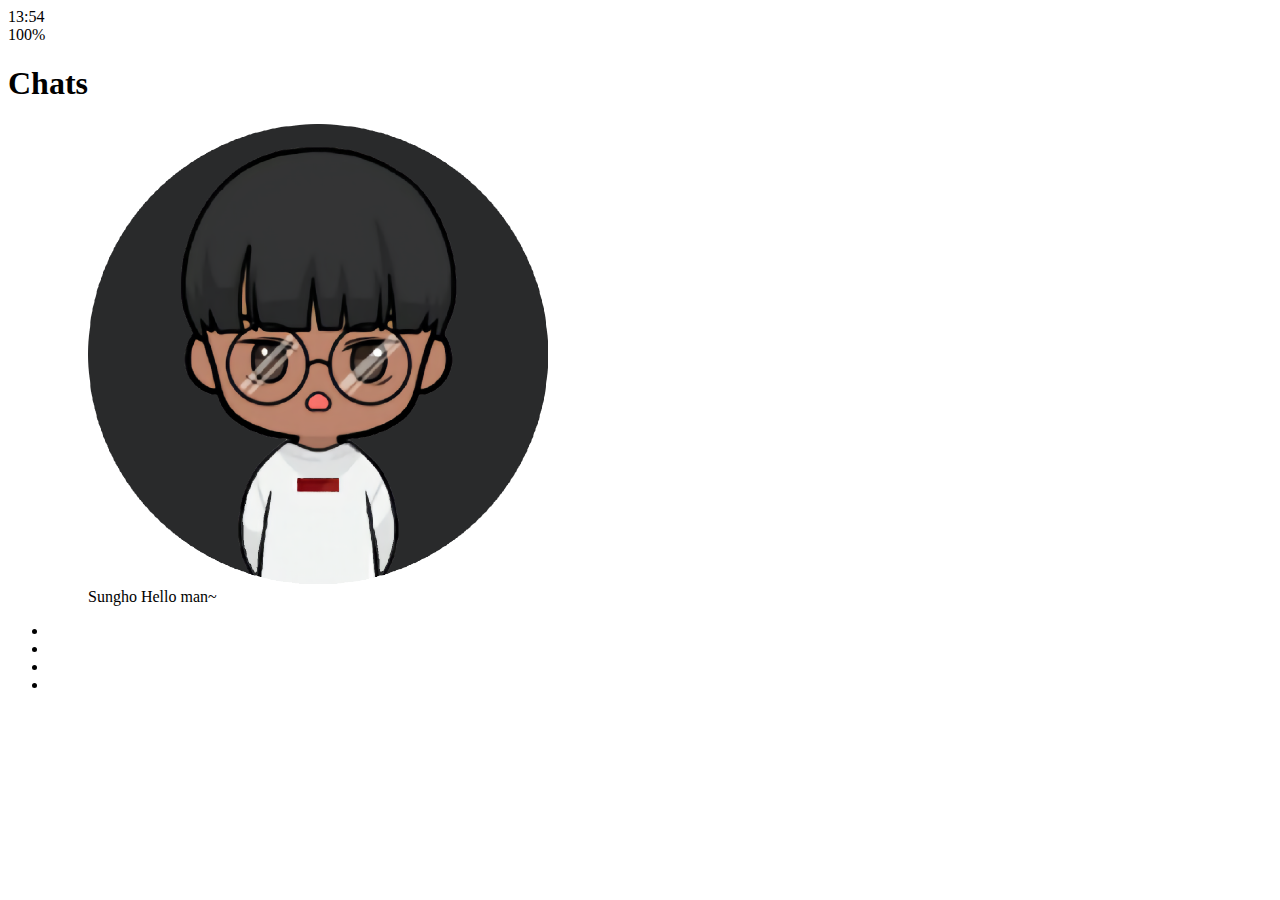
==== index.html @ 4bf6b584 "Chat Screen" ====
<!DOCTYPE html>
<html lang="en">
  <head>
    <meta charset="UTF-8" />
    <meta name="viewport" content="width=device-width, initial-scale=1.0" />
    <meta http-equiv="X-UA-Compatible" content="ie=edge" />
    <!--fontawesome!-->
    <link
      rel="stylesheet"
      href="https://use.fontawesome.com/releases/v5.8.1/css/all.css"
      integrity="sha384-50oBUHEmvpQ+1lW4y57PTFmhCaXp0ML5d60M1M7uH2+nqUivzIebhndOJK28anvf"
      crossorigin="anonymous"
    />
    <title>Chats | Kakao Clone</title>
  </head>
  <body>
    <div class="status-bar">
      <div class="status-bar__column">
        <span class="status-bar__clock">13:54</span>
      </div>
      <div class="status-bar__column">
        <i class="far fa-clock"></i>
        <i class="fas fa-wifi"></i>
        <i class="fas fa-volume-mute"></i>
        <span class="status-bar__battery-level">100%</span>
        <i class="fas fa-battery-full"></i>
      </div>
    </div>
    <header class="header">
      <div class="header__header-column">
        <h1 class="header__title">Chats</h1>
      </div>
      <div class="header__header-column">
        <span class="header__icon">
          <i class="fas fa-search"></i>
        </span>
        <span class="header__icon">
          <i class="far fa-comment"></i>
        </span>
        <span class="header__icon">
          <i class="fas fa-cog"></i>
        </span>
      </div>
    </header>
    <main class="chats">
      <ul class="chats__list">
        <ul class="chats__chat chat">
          <div class="chat__column">
            <img src="images/avatar.png" alt="" class="chat__avater" />
            <div class="chat__content">
              <span class="chat__username">
                Sungho
              </span>
              <span class="chat__preview">Hello man~</span>
            </div>
          </div>
          <div class="chat__column">
            <div class="chat__timestamp"></div>
          </div>
        </ul>
      </ul>
    </main>
    <nav class="nav">
      <ul class="nav__list">
        <li class="nav__list-item">
          <a href="./friends.html" class="nav__list-link">
            <i class="far fa-user"></i>
          </a>
        </li>
        <li class="nav__list-item">
          <a href="./index.html" class="nav__list-link">
            <i class="fas fa-comment"></i>
          </a>
        </li>
        <li class="nav__list-item">
          <a href="./find.html" class="nav__list-link">
            <i class="fas fa-search"></i>
          </a>
        </li>
        <li class="nav__list-item">
          <a href="./more.html" class="nav__list-link">
            <i class="fas fa-ellipsis-h"></i>
          </a>
        </li>
      </ul>
    </nav>
  </body>
</html>
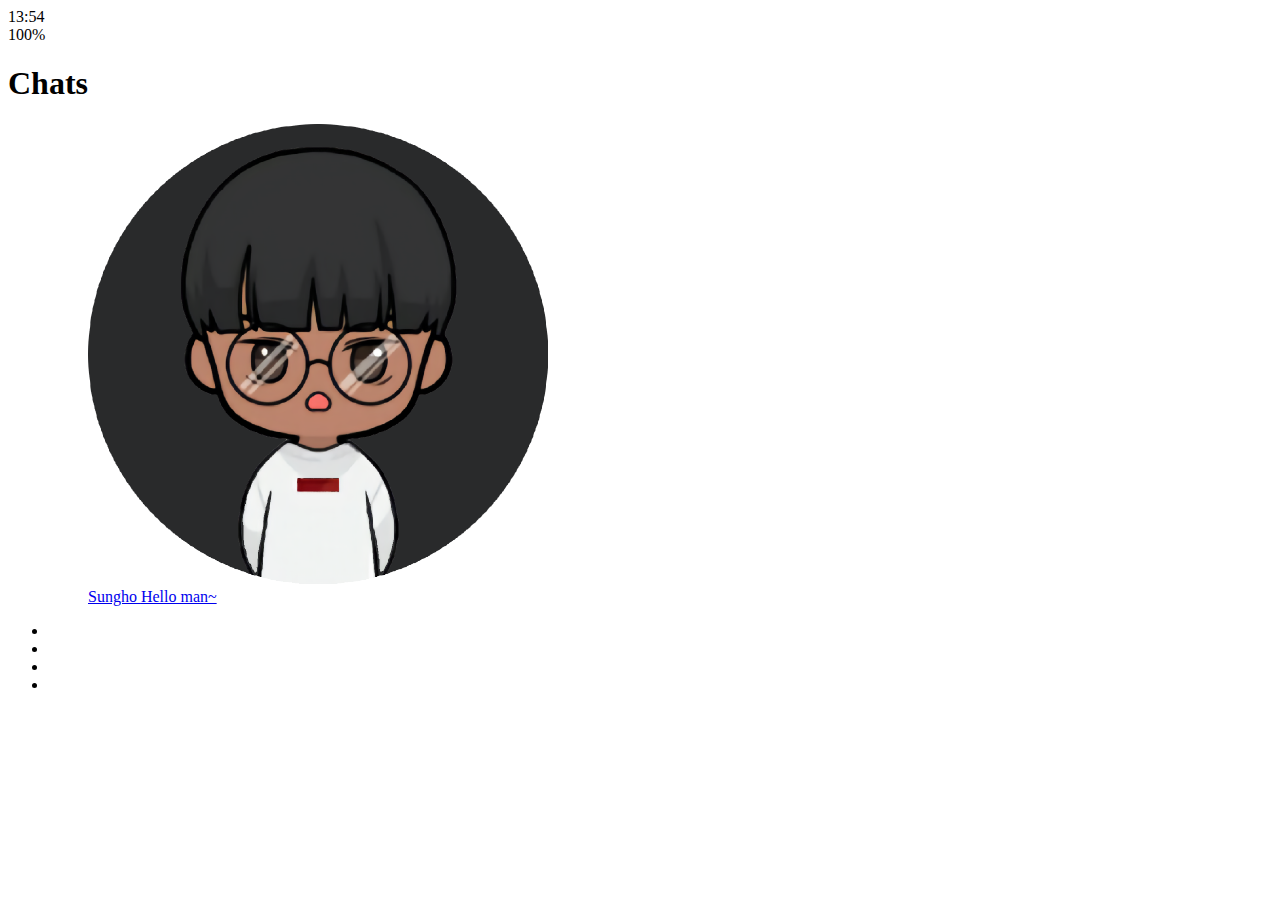
==== commit 7b21862f: "chat & index update" ====
--- a/index.html
+++ b/index.html
@@ -45,18 +45,24 @@
     <main class="chats">
       <ul class="chats__list">
         <ul class="chats__chat chat">
-          <div class="chat__column">
-            <img src="images/avatar.png" alt="" class="chat__avater" />
-            <div class="chat__content">
-              <span class="chat__username">
-                Sungho
-              </span>
-              <span class="chat__preview">Hello man~</span>
+          <a href="./chat.html">
+            <div class="chat__column">
+              <img
+                src="images/avatar.png"
+                alt=""
+                class="chat__avater g-avatar"
+              />
+              <div class="chat__content">
+                <span class="chat__username">
+                  Sungho
+                </span>
+                <span class="chat__preview">Hello man~</span>
+              </div>
             </div>
-          </div>
-          <div class="chat__column">
-            <div class="chat__timestamp"></div>
-          </div>
+            <div class="chat__column">
+              <div class="chat__timestamp"></div>
+            </div>
+          </a>
         </ul>
       </ul>
     </main>
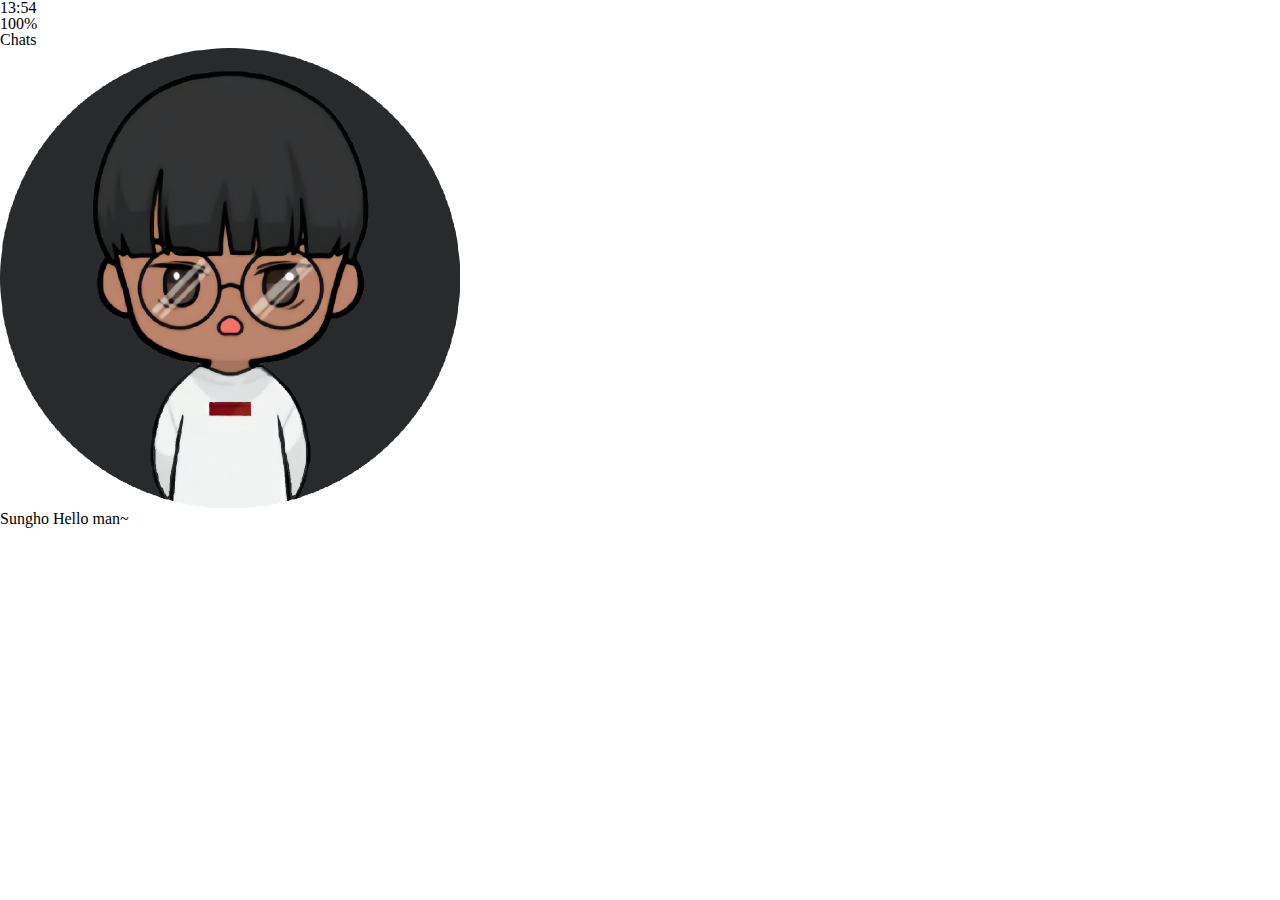
==== commit 4fcc29f0: "reset css" ====
--- a/index.html
+++ b/index.html
@@ -11,6 +11,7 @@
       integrity="sha384-50oBUHEmvpQ+1lW4y57PTFmhCaXp0ML5d60M1M7uH2+nqUivzIebhndOJK28anvf"
       crossorigin="anonymous"
     />
+    <link rel="stylesheet" href="./css/styles.css" />
     <title>Chats | Kakao Clone</title>
   </head>
   <body>
@@ -45,24 +46,18 @@
     <main class="chats">
       <ul class="chats__list">
         <ul class="chats__chat chat">
-          <a href="./chat.html">
-            <div class="chat__column">
-              <img
-                src="images/avatar.png"
-                alt=""
-                class="chat__avater g-avatar"
-              />
-              <div class="chat__content">
-                <span class="chat__username">
-                  Sungho
-                </span>
-                <span class="chat__preview">Hello man~</span>
-              </div>
+          <div class="chat__column">
+            <img src="images/avatar.png" alt="" class="chat__avater g-avatar" />
+            <div class="chat__content">
+              <span class="chat__username">
+                Sungho
+              </span>
+              <span class="chat__preview">Hello man~</span>
             </div>
-            <div class="chat__column">
-              <div class="chat__timestamp"></div>
-            </div>
-          </a>
+          </div>
+          <div class="chat__column">
+            <div class="chat__timestamp"></div>
+          </div>
         </ul>
       </ul>
     </main>
--- a/css/styles.css
+++ b/css/styles.css
@@ -0,0 +1 @@
+@import "./reset.css";
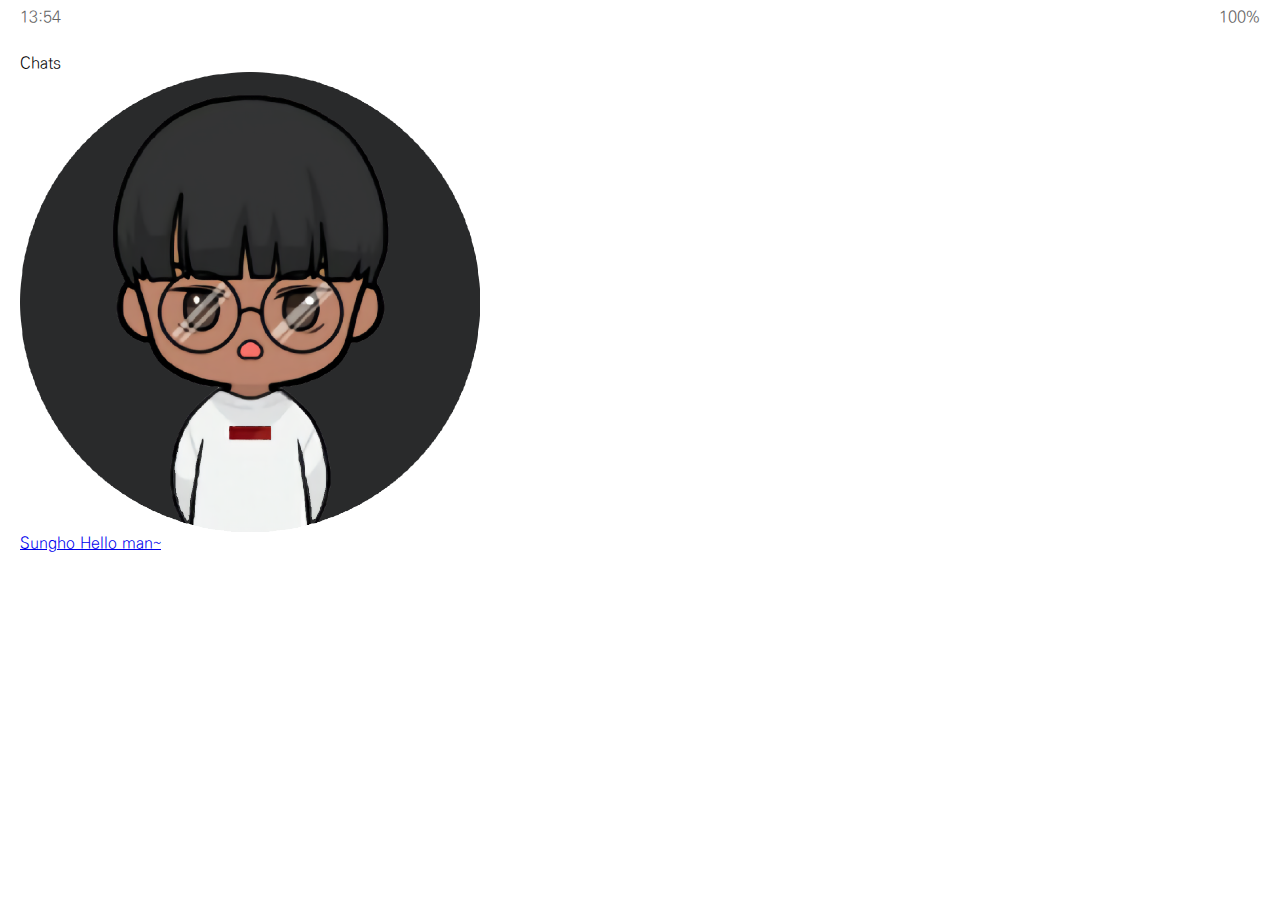
==== commit 22b44ffb: "Merge branch 'develop' of https://github.com/itlockit2/Kakao_Clone into develop" ====
--- a/index.html
+++ b/index.html
@@ -46,18 +46,24 @@
     <main class="chats">
       <ul class="chats__list">
         <ul class="chats__chat chat">
-          <div class="chat__column">
-            <img src="images/avatar.png" alt="" class="chat__avater g-avatar" />
-            <div class="chat__content">
-              <span class="chat__username">
-                Sungho
-              </span>
-              <span class="chat__preview">Hello man~</span>
+          <a href="./chat.html">
+            <div class="chat__column">
+              <img
+                src="images/avatar.png"
+                alt=""
+                class="chat__avater g-avatar"
+              />
+              <div class="chat__content">
+                <span class="chat__username">
+                  Sungho
+                </span>
+                <span class="chat__preview">Hello man~</span>
+              </div>
             </div>
-          </div>
-          <div class="chat__column">
-            <div class="chat__timestamp"></div>
-          </div>
+            <div class="chat__column">
+              <div class="chat__timestamp"></div>
+            </div>
+          </a>
         </ul>
       </ul>
     </main>
--- a/css/styles.css
+++ b/css/styles.css
@@ -1 +1,20 @@
 @import "./reset.css";
+@import "./status-bar.css";
+
+@font-face {
+  font-family: Kopub;
+  src: url("./font/KoPubWorldLight.otf") format("opentype");
+  font-weight: 450;
+}
+@font-face {
+  font-family: Kopub;
+  src: url("./font/KoPubWorldLight.otf") format("opentype");
+  font-weight: 750;
+}
+body {
+  background-color: white;
+  padding: 10px 20px;
+  color: #020202;
+  font-family: "Kopub", -apple-system, BlinkMacSystemFont, "Segoe UI", Roboto,
+    Oxygen, Ubuntu, Cantarell, "Open Sans", "Helvetica Neue", sans-serif;
+}
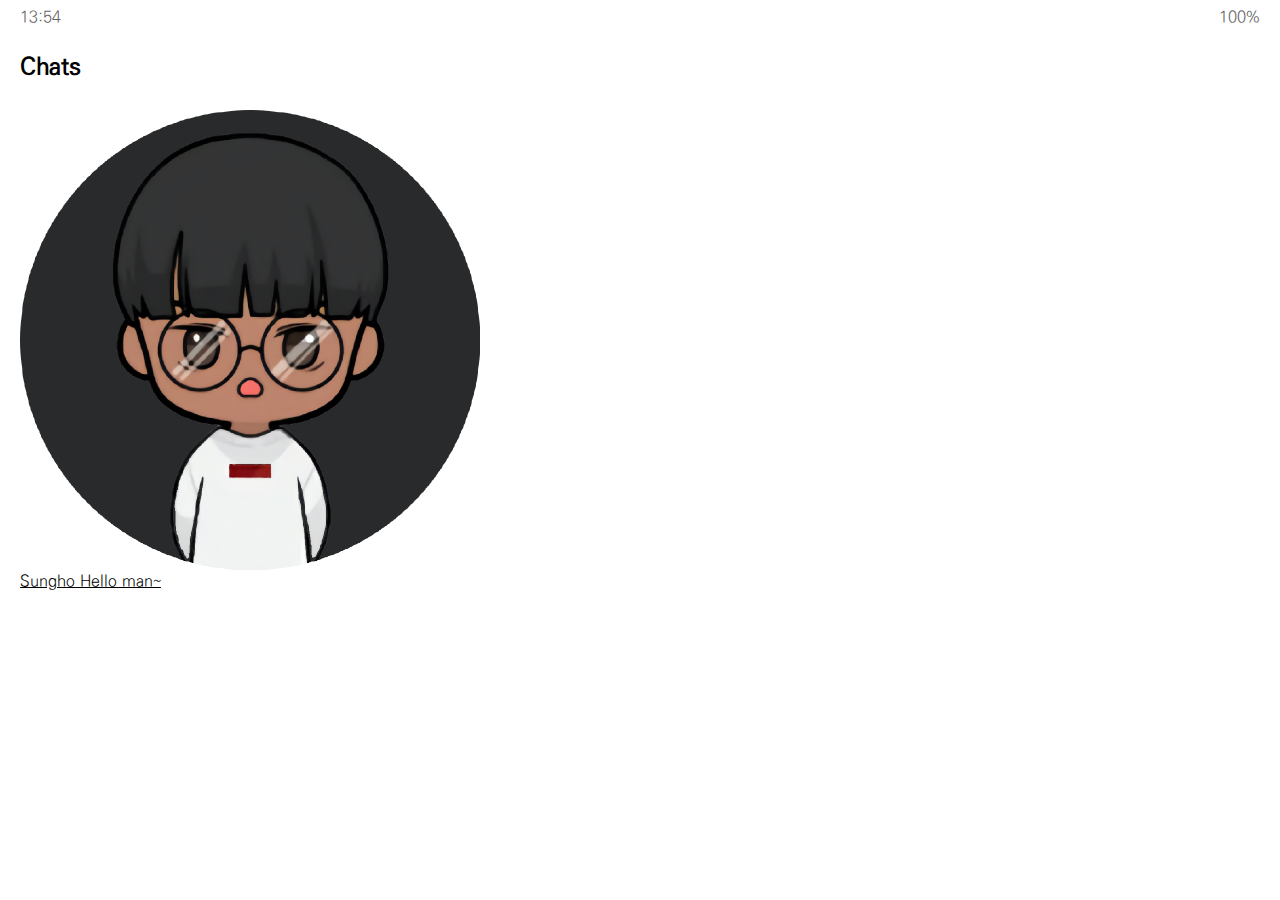
==== commit e59ee1e5: "Update header css" ====
--- a/index.html
+++ b/index.html
@@ -39,7 +39,9 @@
           <i class="far fa-comment"></i>
         </span>
         <span class="header__icon">
-          <i class="fas fa-cog"></i>
+          <a href="./settings.html">
+            <i class="fas fa-cog"></i>
+          </a>
         </span>
       </div>
     </header>
--- a/css/styles.css
+++ b/css/styles.css
@@ -1,5 +1,6 @@
 @import "./reset.css";
 @import "./status-bar.css";
+@import "./header.css";
 
 @font-face {
   font-family: Kopub;
@@ -8,7 +9,7 @@
 }
 @font-face {
   font-family: Kopub;
-  src: url("./font/KoPubWorldLight.otf") format("opentype");
+  src: url("./font/KoPubWorldBold.otf") format("opentype");
   font-weight: 750;
 }
 body {
@@ -18,3 +19,7 @@
   font-family: "Kopub", -apple-system, BlinkMacSystemFont, "Segoe UI", Roboto,
     Oxygen, Ubuntu, Cantarell, "Open Sans", "Helvetica Neue", sans-serif;
 }
+
+a {
+  color: inherit;
+}
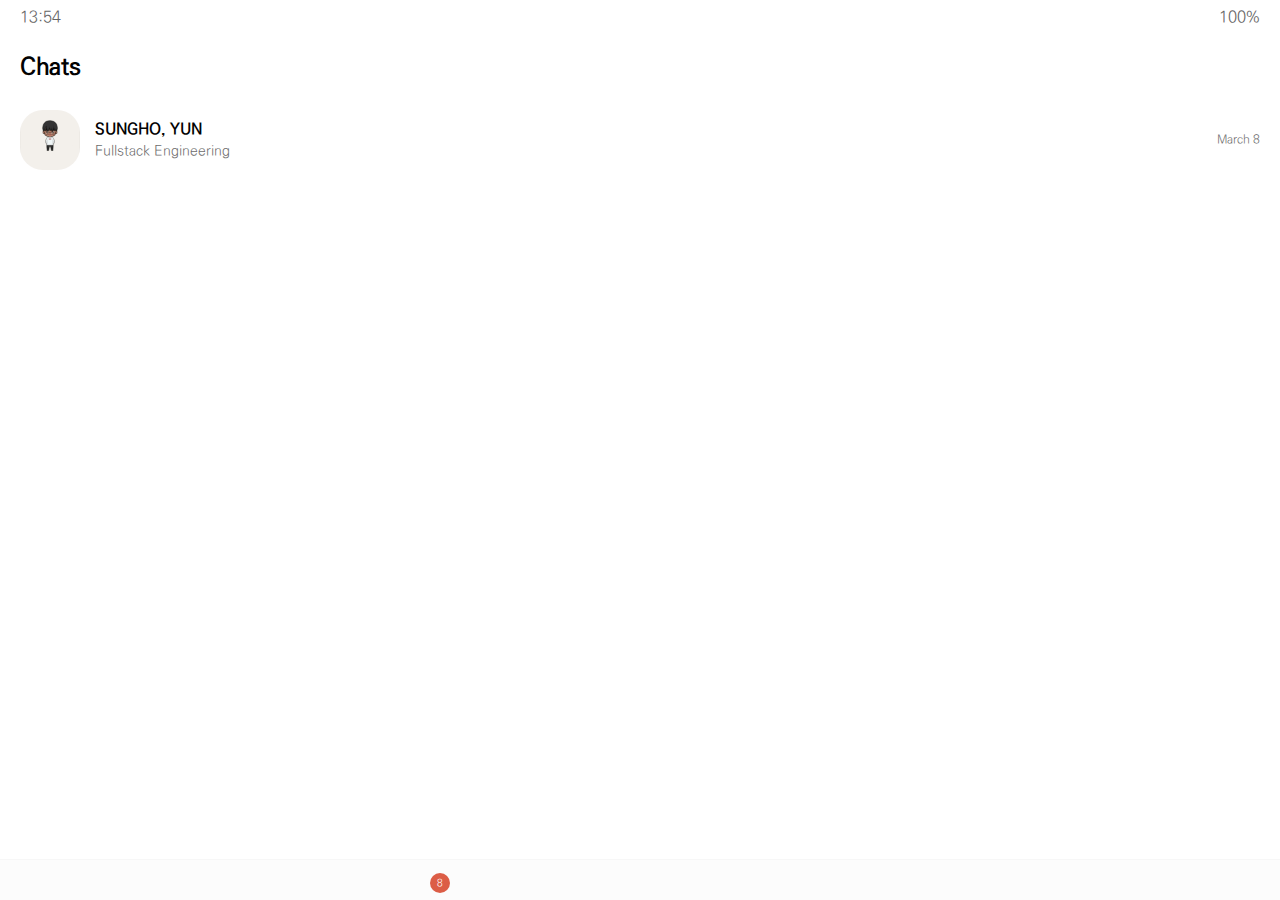
==== commit 06a0de14: "Update friends css" ====
--- a/index.html
+++ b/index.html
@@ -47,26 +47,32 @@
     </header>
     <main class="chats">
       <ul class="chats__list">
-        <ul class="chats__chat chat">
+        <li class="chats__chat chat">
           <a href="./chat.html">
-            <div class="chat__column">
-              <img
-                src="images/avatar.png"
-                alt=""
-                class="chat__avater g-avatar"
-              />
-              <div class="chat__content">
-                <span class="chat__username">
-                  Sungho
+            <div class="chats__chat friend friend--lg">
+              <div class="friend__column">
+                <img
+                  src="./images/avatar.png"
+                  alt=""
+                  class="m-avatar friend__avatar friend--lg"
+                />
+                <div class="friend__content">
+                  <span class="friend__name">
+                    SUNGHO, YUN
+                  </span>
+                  <span class="friend__bottom-text">
+                    Fullstack Engineering
+                  </span>
+                </div>
+              </div>
+              <div class="friend__column">
+                <span class="chat__timestamp">
+                  March 8
                 </span>
-                <span class="chat__preview">Hello man~</span>
               </div>
             </div>
-            <div class="chat__column">
-              <div class="chat__timestamp"></div>
-            </div>
           </a>
-        </ul>
+        </li>
       </ul>
     </main>
     <nav class="nav">
@@ -78,6 +84,7 @@
         </li>
         <li class="nav__list-item">
           <a href="./index.html" class="nav__list-link">
+            <div class="nav__badge">8</div>
             <i class="fas fa-comment"></i>
           </a>
         </li>
--- a/css/styles.css
+++ b/css/styles.css
@@ -1,17 +1,26 @@
 @import "./reset.css";
 @import "./status-bar.css";
 @import "./header.css";
+@import "./nav-bar.css";
+@import "./friend.css";
+@import "./friends.css";
 
 @font-face {
   font-family: Kopub;
   src: url("./font/KoPubWorldLight.otf") format("opentype");
   font-weight: 450;
 }
+
 @font-face {
   font-family: Kopub;
   src: url("./font/KoPubWorldBold.otf") format("opentype");
   font-weight: 750;
 }
+
+* {
+  box-sizing: border-box;
+}
+
 body {
   background-color: white;
   padding: 10px 20px;
@@ -22,4 +31,5 @@
 
 a {
   color: inherit;
+  text-decoration: none;
 }
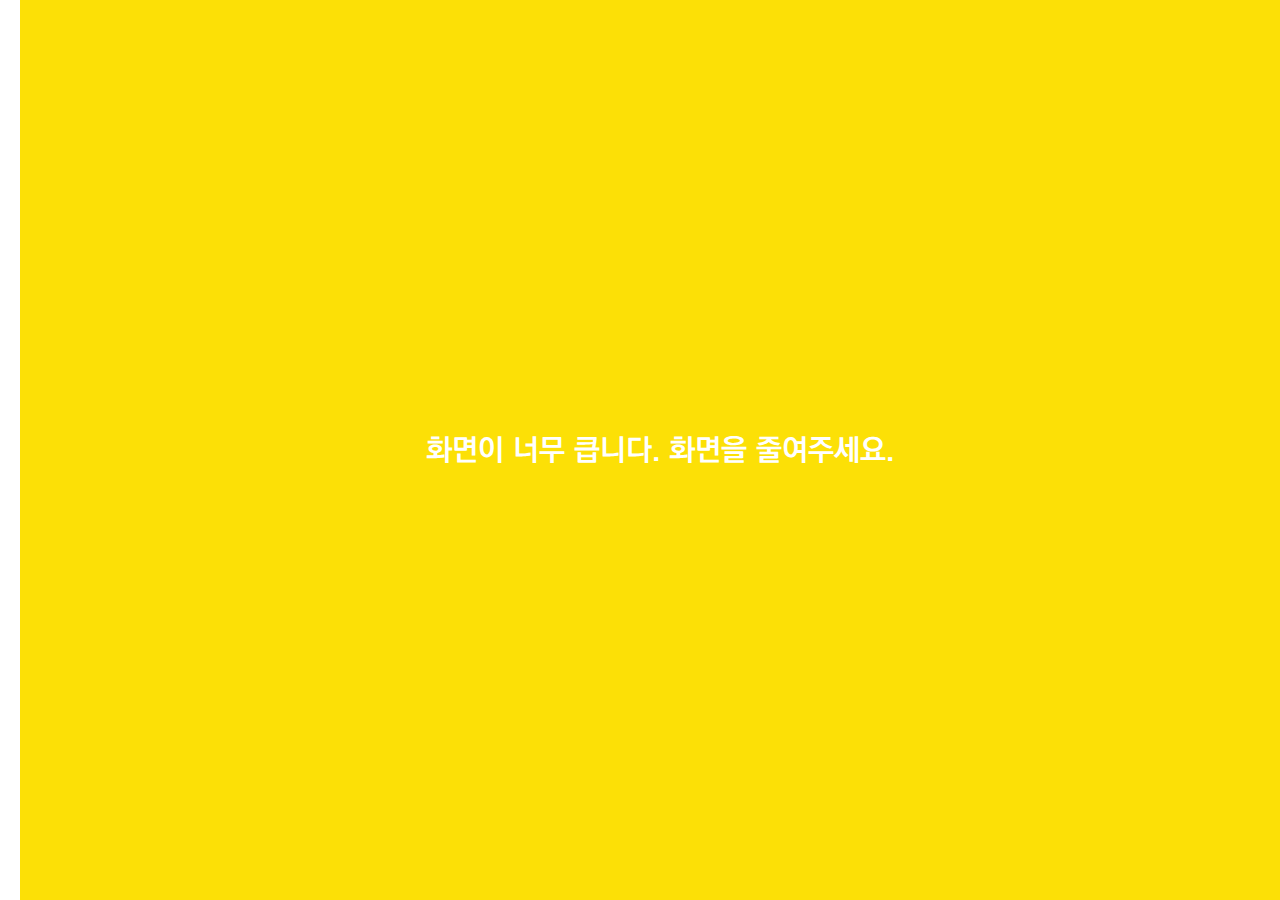
==== commit 4b2ded13: "implement media query" ====
--- a/index.html
+++ b/index.html
@@ -100,5 +100,10 @@
         </li>
       </ul>
     </nav>
+    <div class="bigScreen">
+      <span class="bigScreen__text">
+        화면이 너무 큽니다. 화면을 줄여주세요.
+      </span>
+    </div>
   </body>
 </html>
--- a/css/styles.css
+++ b/css/styles.css
@@ -4,6 +4,11 @@
 @import "./nav-bar.css";
 @import "./friend.css";
 @import "./friends.css";
+@import "./find.css";
+@import "./more.css";
+@import "./settings.css";
+@import "./chats.css";
+@import "./mobile.css";
 
 @font-face {
   font-family: Kopub;
@@ -33,3 +38,17 @@
   color: inherit;
   text-decoration: none;
 }
+
+@keyframes fadeIn {
+  from {
+    opacity: 0;
+    transform: translateY(50px);
+  }
+  to {
+    opacity: 1;
+    transform: none;
+  }
+}
+main {
+  animation: fadeIn 0.5s ease-in-out;
+}
